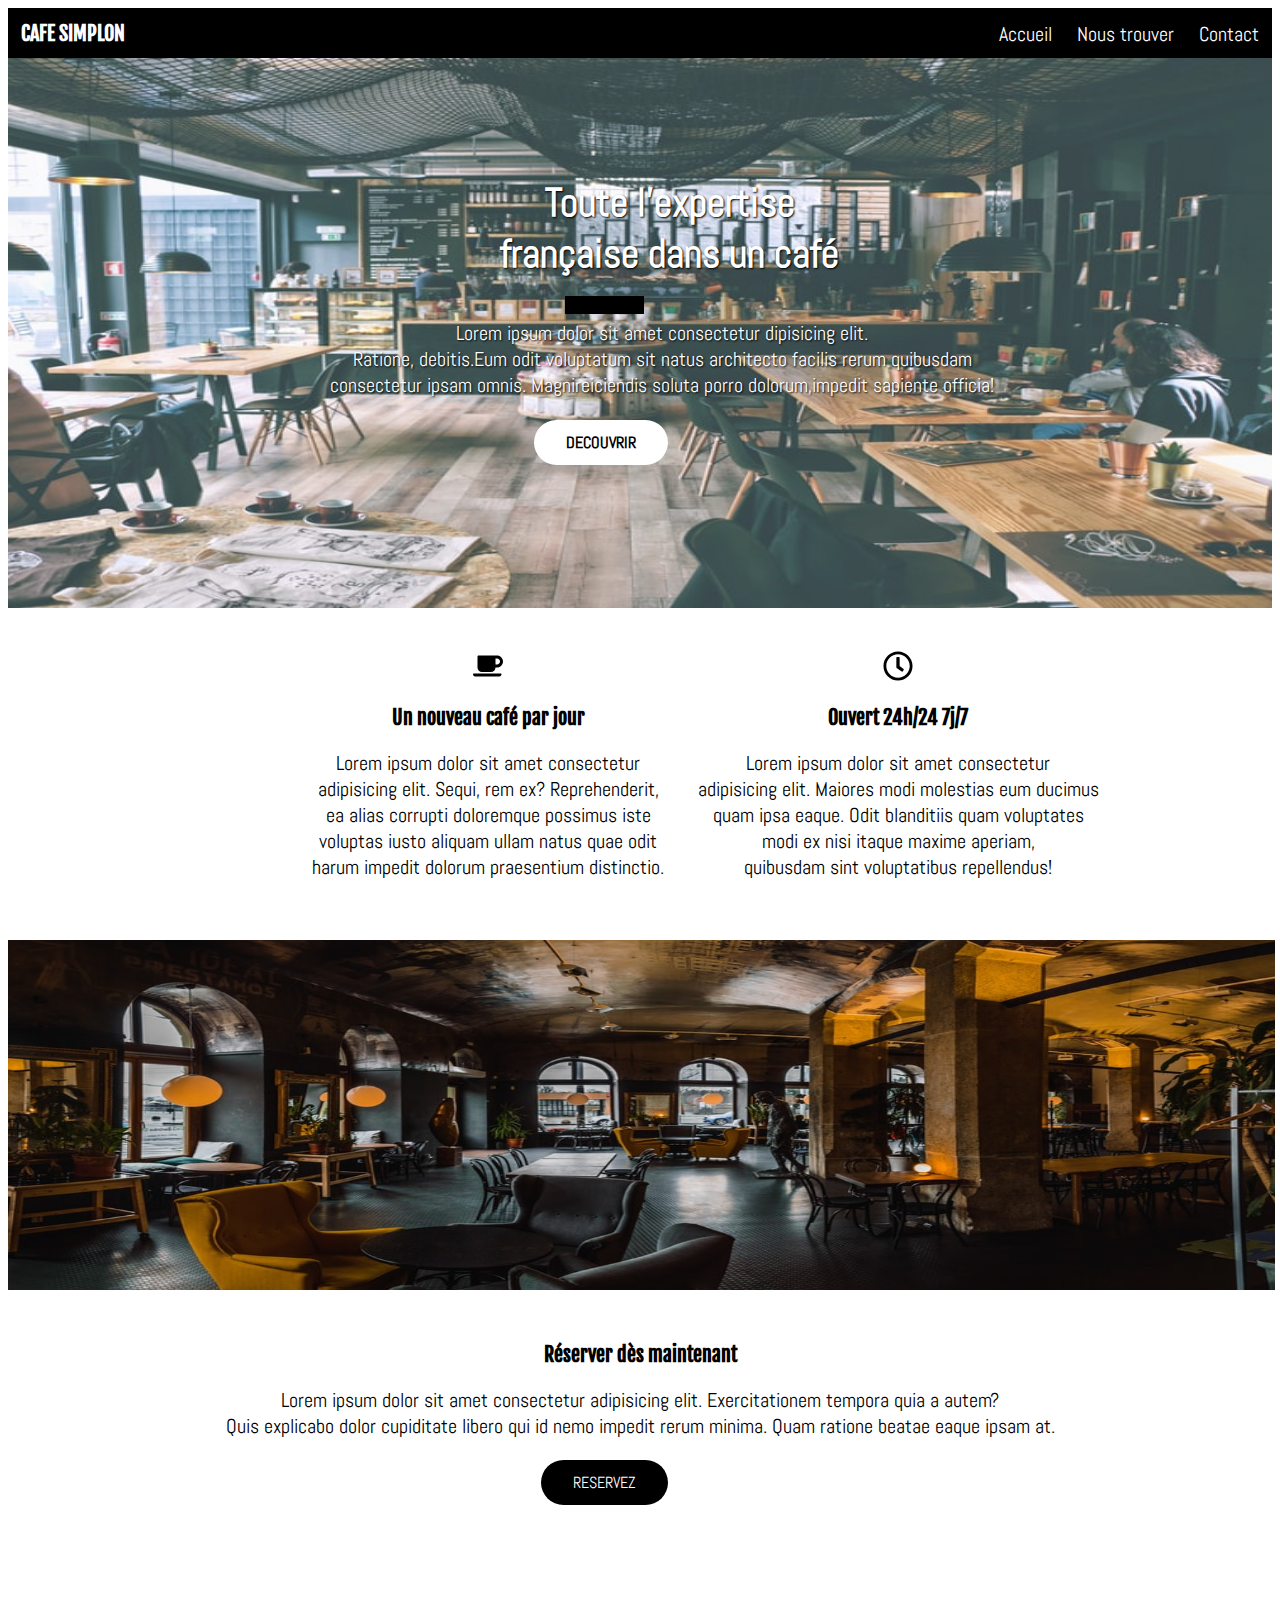
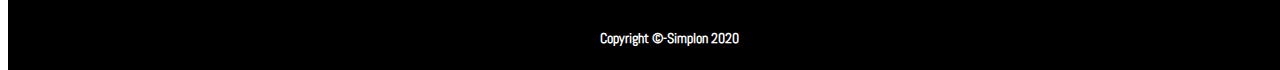
==== index.html @ deed4598 "projet-1" ====
<!DOCTYPE html>
<html lang="en">
<head>
    <meta charset="UTF-8">
    <meta name="viewport" content="width=device-width, initial-scale=1.0">
    <meta http-equiv="X-UA-Compatible" content="ie=edge">
    <title>Document</title>
    <link rel="stylesheet" href="style.css">
    <link href="https://fonts.googleapis.com/css?family=Abel|Fjalla+One&display=swap" rel="stylesheet">
</head>
<body>
    <header class="header"><strong>CAFE SIMPLON</strong>
        <div class="button"><a href="contact.html">Contact</a></div>
        <div class="button"><a href="nous_trouver.html">Nous trouver</a></div>
        <div class="button"><a href="index.html">Accueil</a></div>
    </header>
    <main>
        <div>
            <section>
                <img class="image1" src="café.jpg" alt="Café">
                <div class="bloc1">
                <h1 class="textecafé">Toute l'expertise<br> française dans un café</h1>
                <p class="noir">noir sur noir</p>
                <p class="textecafé2">Lorem ipsum dolor sit amet consectetur dipisicing elit. <br> Ratione, debitis.Eum odit voluptatum sit natus architecto facilis rerum quibusdam <br> consectetur ipsam omnis. Magnireiciendis soluta porro dolorum,impedit sapiente officia!</p>
                <button class="button2"><strong>DECOUVRIR</strong></button>
                </div>
            </section>
        </div>
        <div class="div1">
            <img class="coffee" src="coffee-solid.svg" alt="">
            <section>
                <h3 class=texte>Un nouveau café par jour</h3>
                <p class=texte2>Lorem ipsum dolor sit amet consectetur <br> adipisicing elit.  Sequi, rem ex? Reprehenderit, <br> ea alias corrupti doloremque possimus iste <br> voluptas iusto aliquam ullam natus quae odit <br> harum impedit dolorum praesentium distinctio.</p>
            </section>
        </div>
        <div class="div2">
            <img class="clock" src="clock-regular.svg" alt="">
            <section>
                <h3 class="texte">Ouvert 24h/24 7j/7</h3>
                <p class="texte2">Lorem ipsum dolor sit amet consectetur <br> adipisicing elit. Maiores modi molestias eum ducimus <br> quam ipsa eaque. Odit blanditiis quam voluptates <br> modi ex nisi itaque maxime aperiam, <br> quibusdam sint voluptatibus repellendus!</p>
            </section>
        </div>
        <div class="div3"></div>
        <img class=image2 src="café2.jpg" alt="">
         <h3 class="lasttext">Réserver dès maintenant</h3>
         <p class="lasttext2">Lorem ipsum dolor sit amet consectetur adipisicing elit. Exercitationem tempora quia a autem? <br> Quis explicabo dolor cupiditate libero qui id nemo impedit rerum minima. Quam ratione beatae eaque ipsam at.</p>
         <button class="button3">RESERVEZ</button>
        </div>
    </main>
    <footer class="footer">
        <div class="barre_noire_footer"></div>
        <h1 class="copyright">Copyright ©-Simplon 2020</h1>
    </footer>

</body>
</html>
---- style.css ----
.header {
    background: black ;
    color: white;
    padding: 1%;
    font-family: Fjalla One;
    font-size: 20px;
}

.button {
    float: right;
    padding-inline-start: 25px;
    font-family: Abel;
}

a {
    text-decoration: none;
    color: white;
}

.textecafé {
    font-family: Abel ;
    color: white;
    position: absolute;
    text-shadow: 1px 1px 2px black;
    font-size: 40px;
    top: 150px;
    left: 500px;
    text-align: center;
    
}

.textecafé2 {
    font-family: Abel ;
    color: white;
    position: absolute;
    text-shadow: 1px 1px 2px black;
    font-size: 20px;
    top: 300px;
    left: 330px;
    text-align: center;
}

.button2 {
    position: absolute;
    top: 420px;
    right: 612px;
    background-color: white;    
    border: none;     
    color: black;     
    padding:    12px 32px;     
    text-align: center;     
    text-decoration: none;     
    display: inline-block;     
    font-size: 16px;
    border-radius: 100px;
    font-family: Abel;
}


.image1 {
    background-image: url(image\café.jpg);
    background-size: cover;
    background-repeat: no-repeat;
    width: 100%;
    opacity: 85%;
    height: 550px;
}

.bloc1 {
    justify-content: center ;
}

.noir {
    background-color: black;
    color: black;
    position: absolute;
    right: 636px;
    top: 280px;
}

.texte {
    font-family: Fjalla One;
    font-size: 20px;

}

.texte2 {
    font-family: Abel;
    font-size: 20px;
}

.div1 {
    display: inline;
    position: absolute;
    text-align: center;
    width: 500px;
    height: 500px;
    margin-left: 18%;
    margin-top: 3%;
    margin-bottom: 2%;
}

.div2 {
    display: inline;
    position: absolute;
    text-align: center;
    width: 500px;
    height: 500px;
    margin-left: 50%;
    margin-top: 3%;
    margin-bottom: 2%;
}

.coffee {
    width: 30px;
    height: 30px;
}

.clock {
    width: 30px;
    height: 30px;
}

.image2 {
    width: 99%;
    position: absolute;
    top: 940px;
    background-image: url(image\café2.jpg);
    height: 350px;

}

.lasttext {
    font-family: Fjalla One;
    font-size: 20px;
    margin-top: 730px;
    text-align: center;

}

.lasttext2 {
    font-family: Abel;
    font-size: 20px;
    margin-top: 7px;
    text-align: center;

}

.div3 {
    display: inline;
    position: absolute;
    text-align: center;
    width: 500px;
    height: 500px;
    margin-left: 18%;
    margin-top: 3%;
    margin-bottom: 2%;
}

.button3 {
position: absolute;
top: 1460px;
right: 612px;
background-color: black ; 
border: none;     
color: white;     
padding:    12px 32px;     
text-align: center;     
text-decoration: none;     
display: inline-block;     
font-size: 16px;
border-radius: 100px;
font-family: Abel;
}

.copyright {
    position: absolute;
    font-size: 14px;
    color: white;
    top:1620px;
    left: 600px;
    font-family: Abel;
    

}

.barre_noire_footer {
    position: absolute;
    background: black;
    height: 70px;
    width: 1340px;
    left: 8px;
    top: 1600px;
}

/*Nous trouver*/

.maps {
    margin-top: 11%;
    margin-left: 12%;
    font-family: Abel;
}

.nous_trouver {
    font-size: 20px;
    margin-top: -25%;
    margin-left: 50%;
}

.metro {
    font-size: 15px;
    margin-top: 2%;
    margin-left: 50%;
}

.separation_2 {
    margin-left: 50%;
    width: 415px;
    opacity: 20%;
}

.metro_img {
    position: absolute;
    height: 20px;
    width: 24px;
    margin-top: -2.5%;
    margin-left: 50%;
    border-radius: 45%;
}

.adresse {
    margin-top: 1%;
    margin-left: 50%;
}

/*Contact*/

.div4 {

}


.texte4 {
    font-family: Fjalla One;
    margin-left: 400px;
    margin-top: 100px;
}

.separation {
    opacity: 80%;
    width: 40%;
}

.texte5 {
    font-family: Abel;
    margin-left: 400px;
    margin-top: 20px;
}

input {
    width: 540px;
    height: 30px;
    margin-left: 400px;
}

.textearea {
    margin-left: 400px;
    margin-top: 10px;
    max-width: 540px;

}

.button4 {
    position: absolute;
    margin-top: 100px;
    margin-left: -550px;
    background-color: black ; 
    border: none;     
    color: white;     
    padding:    12px 32px;     
    text-align: center;     
    text-decoration: none;     
    display: inline-block     
    font-size: 16px;
    border-radius: 100px;
    font-family: Abel;
    }
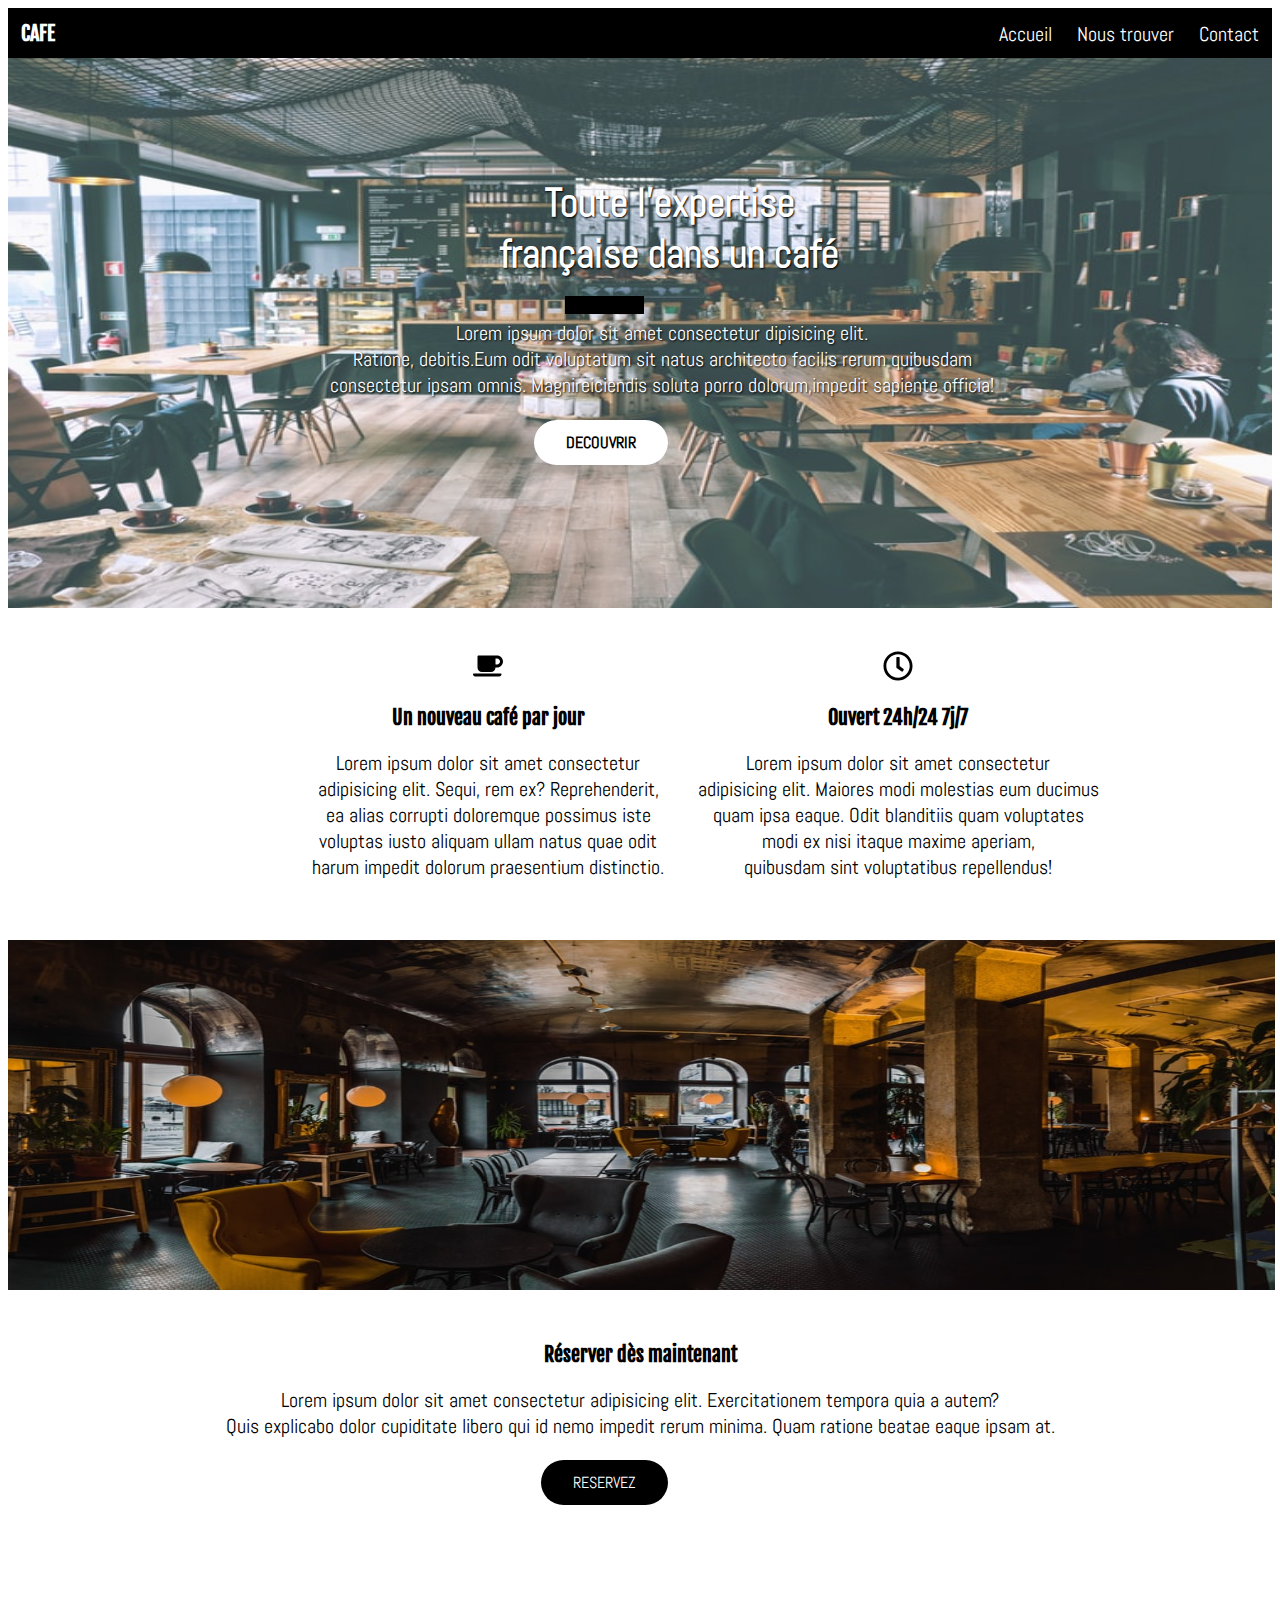
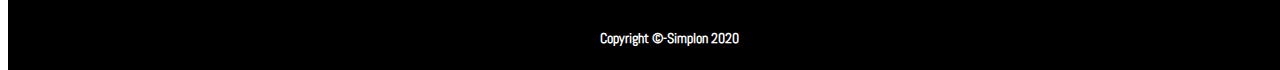
==== commit 8dca97bb: "titre_modifier" ====
--- a/index.html
+++ b/index.html
@@ -9,7 +9,7 @@
     <link href="https://fonts.googleapis.com/css?family=Abel|Fjalla+One&display=swap" rel="stylesheet">
 </head>
 <body>
-    <header class="header"><strong>CAFE SIMPLON</strong>
+    <header class="header"><strong>CAFE</strong>
         <div class="button"><a href="contact.html">Contact</a></div>
         <div class="button"><a href="nous_trouver.html">Nous trouver</a></div>
         <div class="button"><a href="index.html">Accueil</a></div>
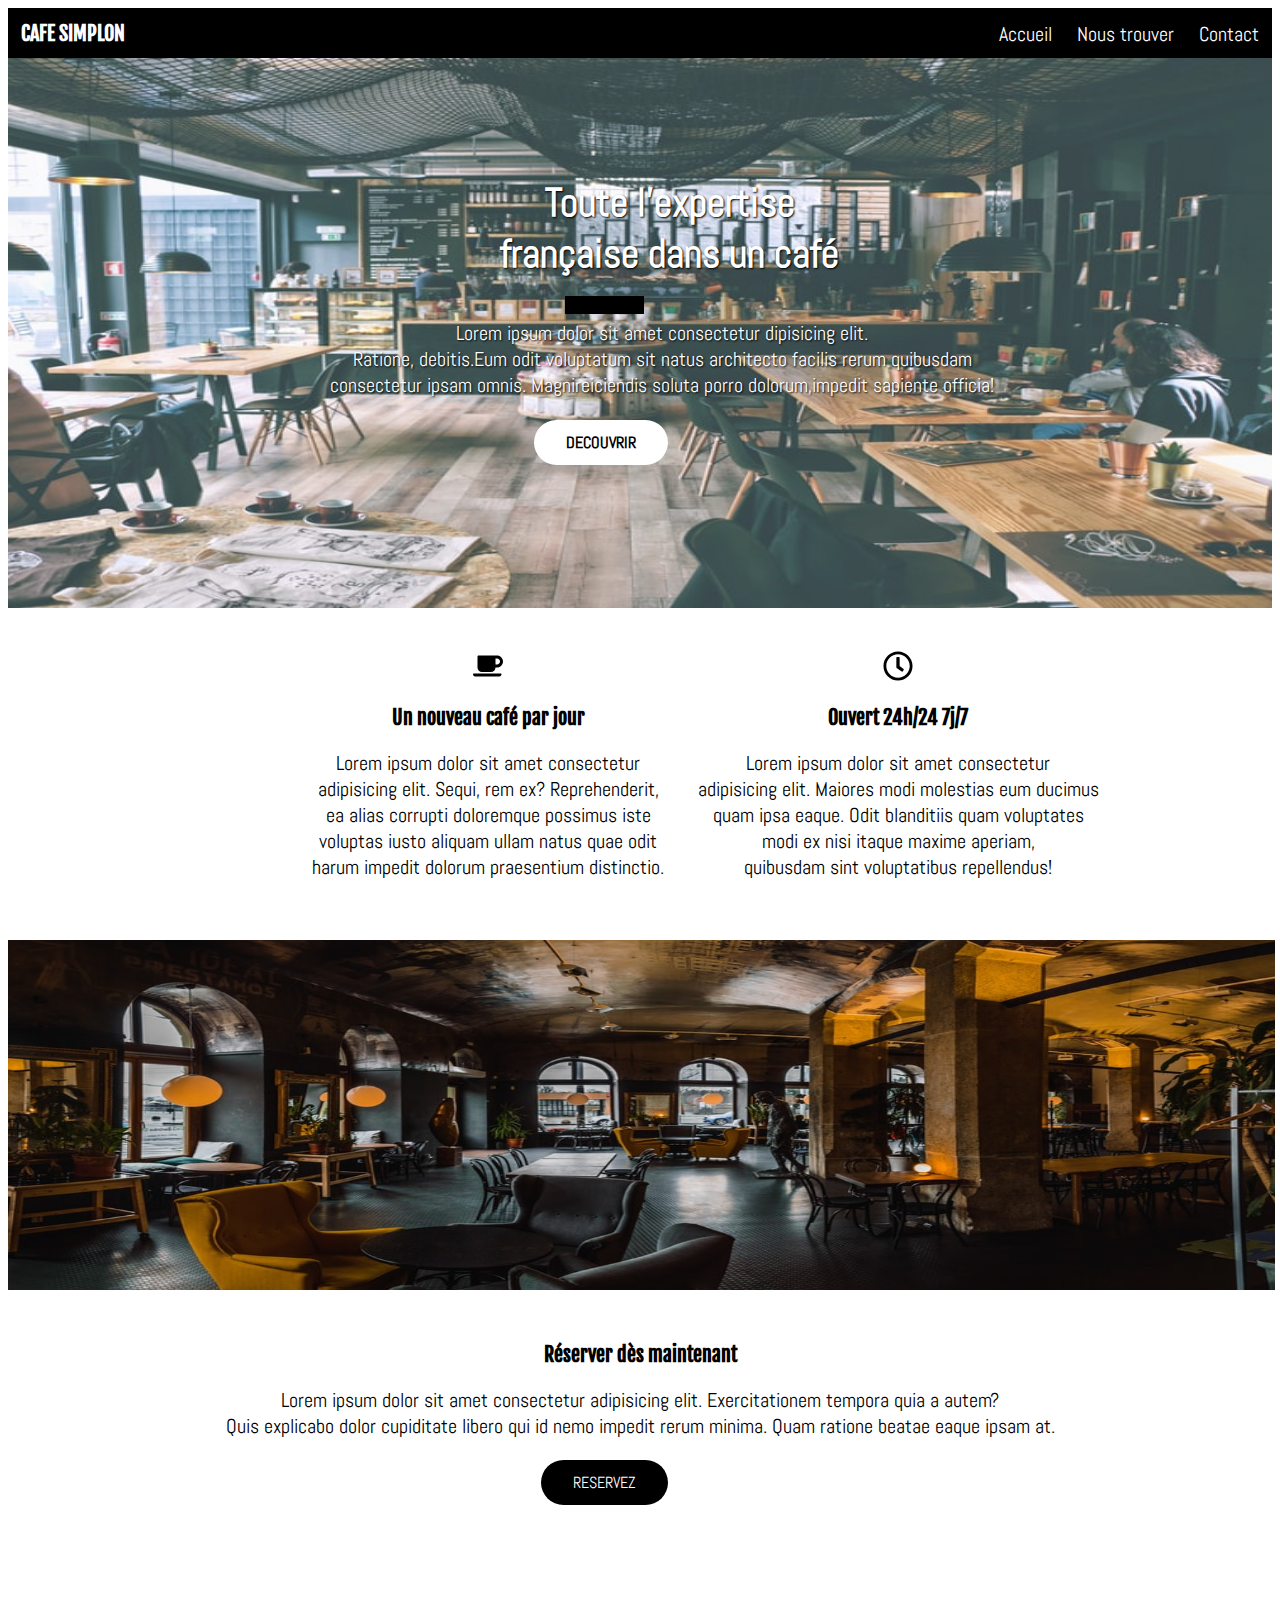
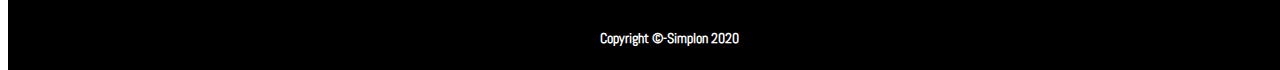
==== commit b349dfe1: "modif_index" ====
--- a/index.html
+++ b/index.html
@@ -9,7 +9,7 @@
     <link href="https://fonts.googleapis.com/css?family=Abel|Fjalla+One&display=swap" rel="stylesheet">
 </head>
 <body>
-    <header class="header"><strong>CAFE</strong>
+    <header class="header"><strong>CAFE SIMPLON</strong>
         <div class="button"><a href="contact.html">Contact</a></div>
         <div class="button"><a href="nous_trouver.html">Nous trouver</a></div>
         <div class="button"><a href="index.html">Accueil</a></div>
